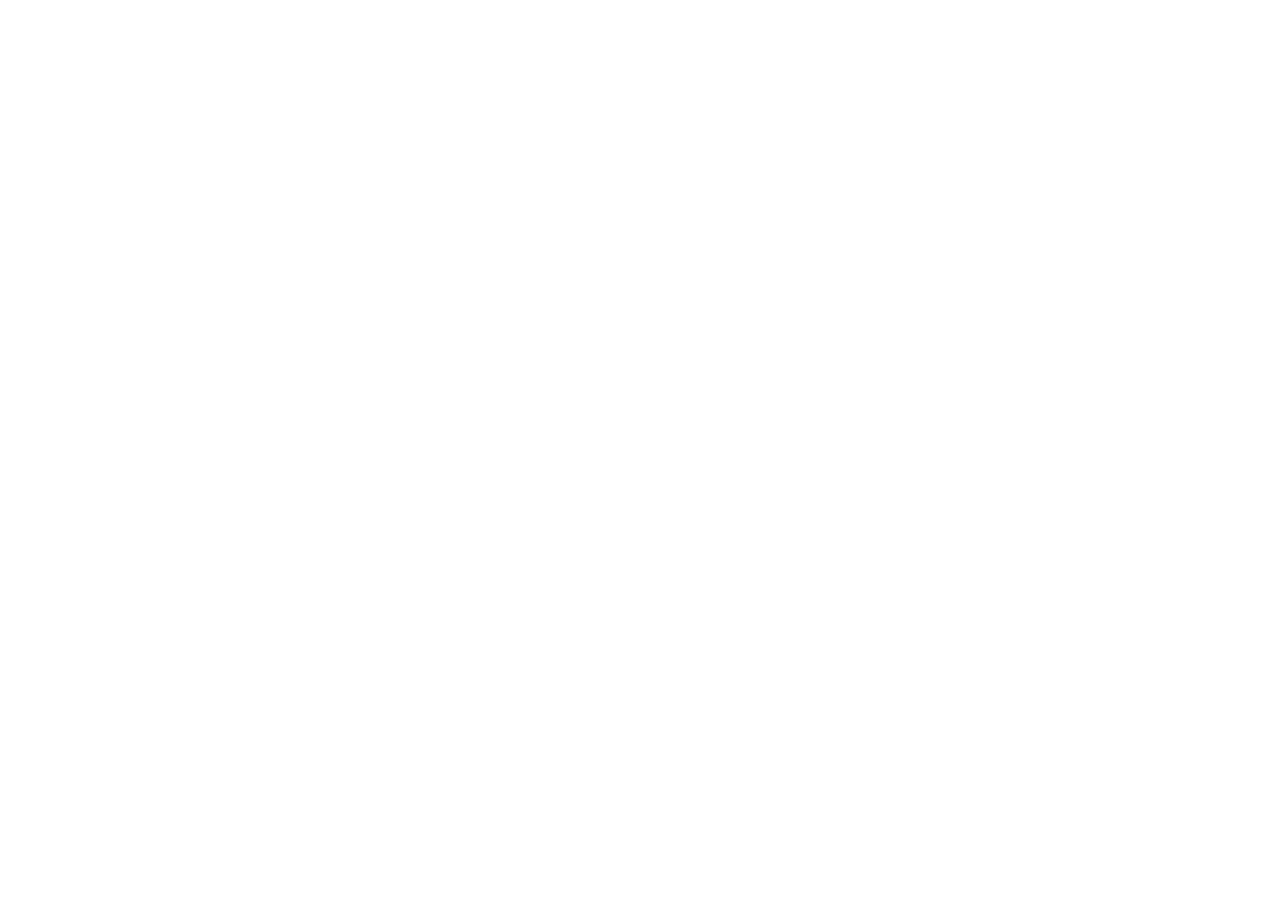
==== Pages/edit.html @ afb33284 "commit 9" ====
<!DOCTYPE html>
<html lang="cs">
<head>
    <meta charset="UTF-8">
    <meta http-equiv="X-UA-Compatible" content="IE=edge">
    <meta name="viewport" content="width=device-width, initial-scale=1.0">
    <link rel="stylesheet" href="../Styles/style.css">
    <link rel="stylesheet" href="../Styles/style-edit.css">
    <link rel="preconnect" href="https://fonts.gstatic.com">
    <link rel="preconnect" href="https://fonts.gstatic.com">
    <link rel="preconnect" href="https://fonts.gstatic.com">
    <link href="https://fonts.googleapis.com/css2?family=Suez+One&display=swap" rel="stylesheet">
    <title>Editovací panel</title>
</head>
<body>
    
</body>
</html>
---- Styles/style.css ----
html {
    font-family: 'Suez One', serif;
    font-weight: 400;
}
body {
    margin: 0;
    height: 100vh;
}
.wrap {
    width: 100%;
    height: 100%;
    display: grid;
    grid-template-areas: "score menu"
                         "okruh questions";
    grid-template-columns: 3fr 2fr;
    grid-template-rows: 1.5fr 8fr;
    align-items: center;
    justify-items: center;
}
.score {
    display: flex;
    justify-content: center;
    margin: 1% 0 3% 0;
    font-size: 160%;
    width: 100%;
    height: fit-content;
}
.score > * {
    margin-left: 0.5%;
}
.score > *:nth-child(odd) {
    margin-left: 2%;
}
.time::after {
    content: url(../Images/cas.svg);
    padding-right: 6%;
    vertical-align: text-bottom;
}
.number-of-questiones::after {
    content: url(../Images/Pocet-otazek.svg);
    padding-right: 6%;
    vertical-align: text-bottom;
}
.number-of-good::after {
    content: url(../Images/Spravne-odpovedi.svg);
    padding-right: 6%;
    vertical-align: text-bottom;
}
.number-of-bad::after {
    content: url(../Images/spatne-odpovedi.svg);
    padding-right: 6%;
    vertical-align: text-bottom;
}
.okruh {
    background: url(../Images/trasa_1.svg);
    background-size: contain;
    background-repeat: no-repeat;
    position: relative;
    width: 100vh;
    height: 62vh;
    margin: 0 auto;
}
.formule {
    position: absolute;
    transition: all ease-in-out 1s;
    background: url(../Images/formule1.svg);
    background-size: contain;
    background-repeat: no-repeat;
    width: 8%;
    height: 8%;
}
.pos0 { left: 65%; bottom: 20%; transform: rotate(346deg);}
.pos1 { left: 80%; bottom: 27%; transform: rotate(346deg);}
.pos2 { left: 89.5%; bottom: 36%; transform: rotate(275deg);}
.pos3 { left: 86.5%; bottom: 50%; transform: rotate(215deg);}
.pos4 { left: 76%; bottom: 51.5%; transform: rotate(180deg);}
.pos5 { left: 62%; bottom: 51%; transform: rotate(190deg);}
.pos6 { left: 58%; bottom: 64.5%; transform: rotate(300deg);}
.pos7 { left: 60%; bottom: 80%; transform: rotate(220deg);}
.pos8 { left: 47%; bottom: 85.5%; transform: rotate(190deg);}
.pos9 { left: 36.5%; bottom: 80%; transform: rotate(110deg);}
.pos10 { left: 30%; bottom: 75%; transform: rotate(200deg);}
.pos11 { left: 20%; bottom: 84%; transform: rotate(200deg);}
.pos12 { left: 7%; bottom: 83.5%; transform: rotate(170deg);}
.pos13 { left: 3%; bottom: 73%; transform: rotate(80deg);}
.pos14 { left: 12%; bottom: 57%; transform: rotate(40deg);}
.pos15 { left: 22%; bottom: 37%; transform: rotate(50deg);}
.pos16 { left: 33%; bottom: 18%; transform: rotate(35deg);}
.pos17 { left: 43%; bottom: 12%; transform: rotate(-10deg);}
.pos18 { left: 57%; bottom: 17%; transform: rotate(-14deg);}
.pos19 { left: 75%; bottom: 25%; transform: rotate(-14deg);}

.menu {
    display: flex;
    justify-content: space-around;
    flex-direction: row;
    margin: 1% 0 3% 0;
    font-size: 160%;
    width: 100%;
}
.menu * {
   display: block;
   text-align: center;
   width: 40%;
   padding: 3% 0;
   text-decoration: none;
   color: black;
}
.questions {
 display: flex;
 flex-direction: column;
 font-size: 150%;
 margin: 0 auto;
 text-align: center;
 width: 90%;
 min-width: 30vh;
}
.questions > * {
    margin-top: 5%;
    width: 100%;
}
.questions span {
    padding: 5% 0;
    display: block;
}
.otazka span, .answer span, .menu * {
    box-shadow: 5px 5px 0 0 rgb(228, 228, 228);
    border-radius: 10px;
}
.scoreboard {
    display: none;
    position: absolute;
    top: 0;
    right: 0;
    width: 100%;
    height: 100%;
    background: rgba(87, 87, 87, 0.616);
    font-size: 140%;
}
.background {
    position: absolute;
    top: 30%;
    right: 30%;
    width: 40%;
    height: 40%;
    background: rgb(251,194,59);
    border-radius: 20px;
    box-shadow: 5px 5px 0 0 rgb(228, 228, 228);
    display: flex;
    flex-direction: column;
    align-items: center;
    justify-content: space-around;
}
.background > * {
    display: flex;
    flex-direction: column;
    justify-content: space-around;
    align-items: center;
}

.shown { display: block;}
.button:hover {cursor: pointer; color: white;}

.answerd {color: rgb(117, 255, 3);}
.answerd-bad {color: rgb(255, 20, 30);}

.possible-answer {background-color: rgb(241, 241, 241);}
.bad-answer {background-color: rgb(255, 20, 30);}
.good-answer {background-color: rgb(117, 255, 3);}
.question {background-color: rgb(4,4,251);}

#menu {grid-area: menu;}
#okruh {grid-area: okruh;}
#score {grid-area: score;}
#questions {grid-area: questions;}

@media only screen and (max-width: 1440px) {
    .wrap {
        grid-template-areas: "score menu"
                             "okruh okruh"
                             "questions questions";
        grid-template-columns: 3fr 2fr;
        grid-template-rows: 1.5fr 6fr 3fr;
    }
    .questions {
        flex-direction: row;
        justify-content: space-around;
        margin: 0;
        width: 100%;
        min-width: 15vh;
       }
       .questions > * {
        margin-top: 0;
        width: 15%;
    }
    .okruh {
        margin: 2% auto;
    }
}
@media only screen and (max-width: 1080px) {
    .okruh {
        width: 67vh;
        height: 41vh;
    }
    .questions {
        flex-direction: column;
        margin: 0 auto;
        width: 80%;
        margin-bottom: 2%;
       }
       .questions > * {
        margin-top: 2%;
        width: 100%;
    }
    .questions span {
        padding: 3% 0;
        display: block;
    }
}
@media only screen and (max-width: 760px) {
    .okruh {
        width: 50vh;
        height: 31vh;
    }
        .wrap {
        grid-template-areas: "score score"
                             "menu menu"
                             "okruh okruh"
                             "questions questions";
        grid-template-rows: 1fr 2fr 8fr 8fr;
    }
    .menu {
        margin: 1% 0 2% 0;
        font-size: 150%;
    }
    .menu * {
       width: 40%;
       padding: 1.5% 0;
    }
    .score {
        margin: 1% 0 1% 0;
        font-size: 150%;
    }
}
@media only screen and (max-width: 600px) {
    .scoreboard {
        font-size: 100%;
    }
}
@media only screen and (max-width: 565px) {
    .okruh {
        transform: rotate(-90deg);
        margin: 0;
    }
    .wrap {
        grid-template-areas: "score score"
                             "menu menu"
                             "okruh okruh"
                             "questions questions";
        grid-template-rows: 1fr 1fr 6fr 4fr;
    }
}
@media only screen and (max-width: 410px) {
    .score {
        margin: 1% 0 1% 0;
        font-size: 120%;
    }
    .background {
        width: 60%;
    }
}
---- Styles/style-edit.css ----
html {
    font-family: 'Suez One', serif;
    font-weight: 400;
}
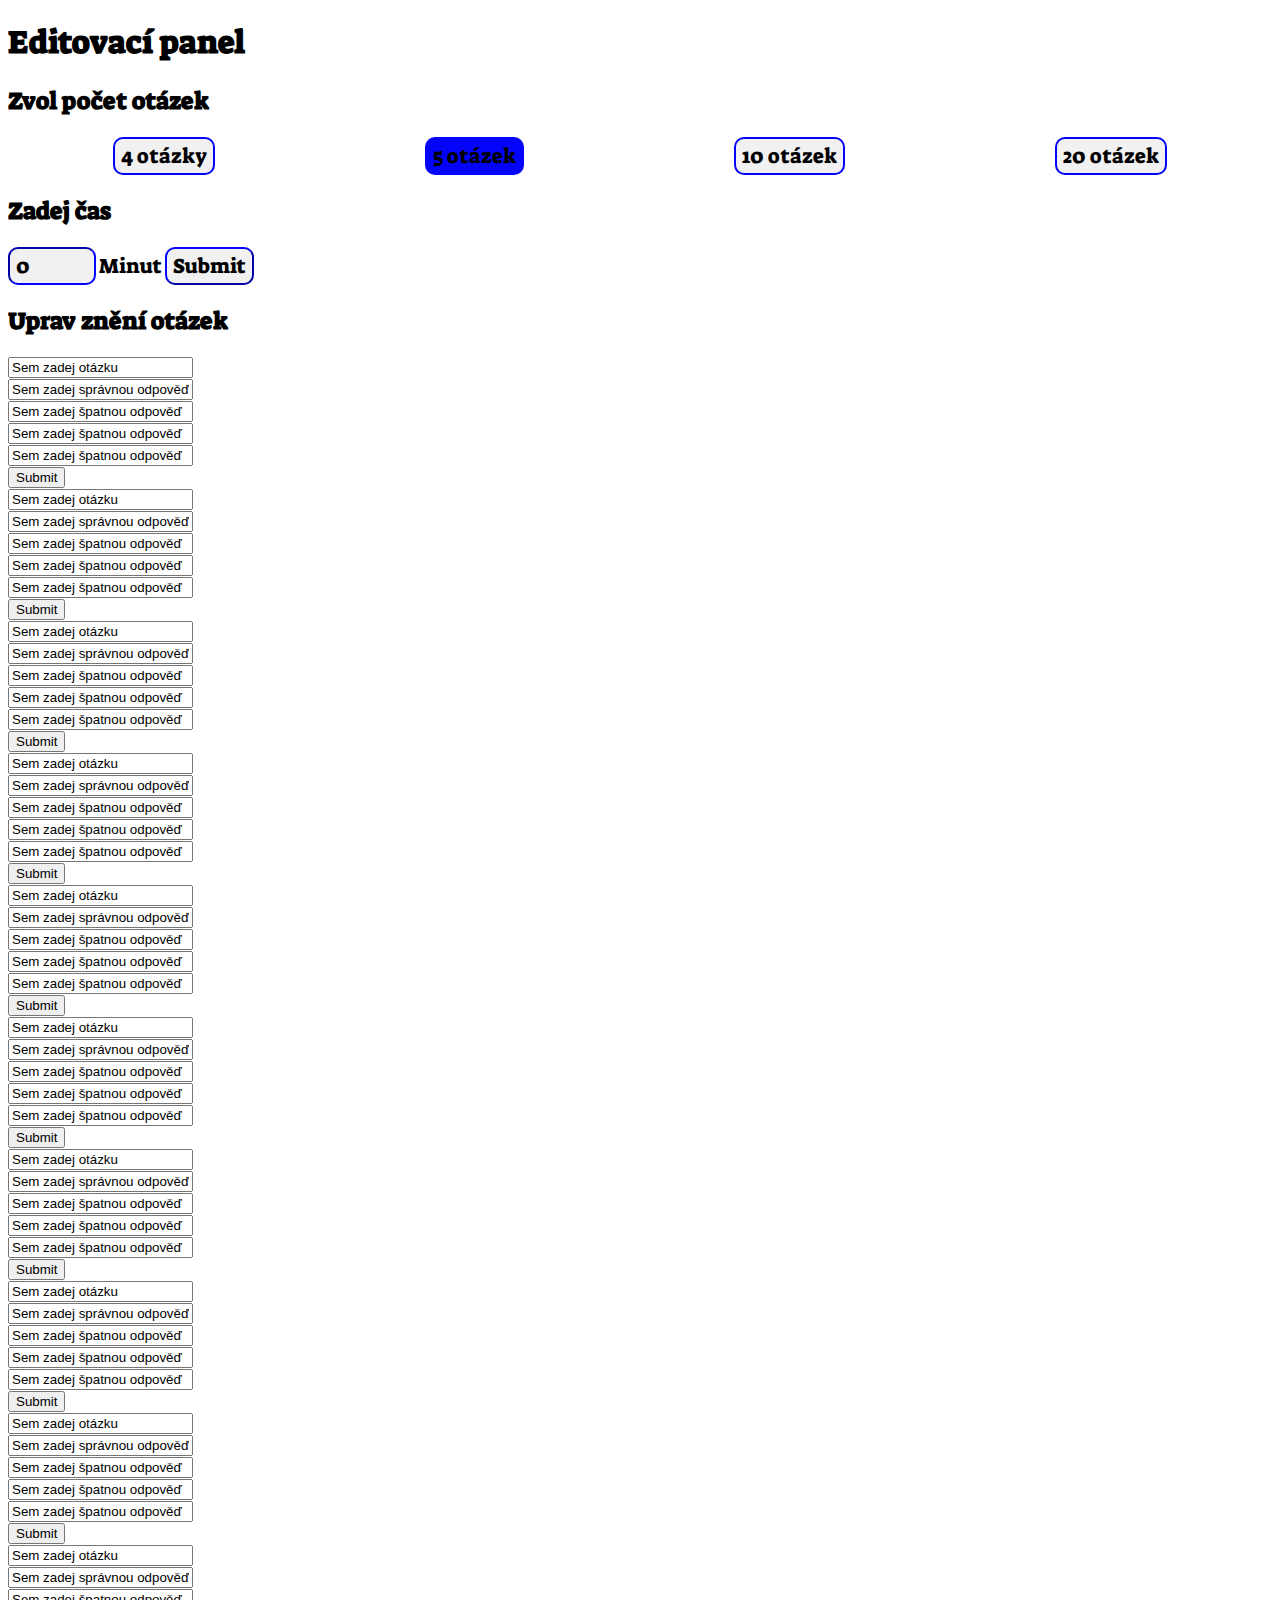
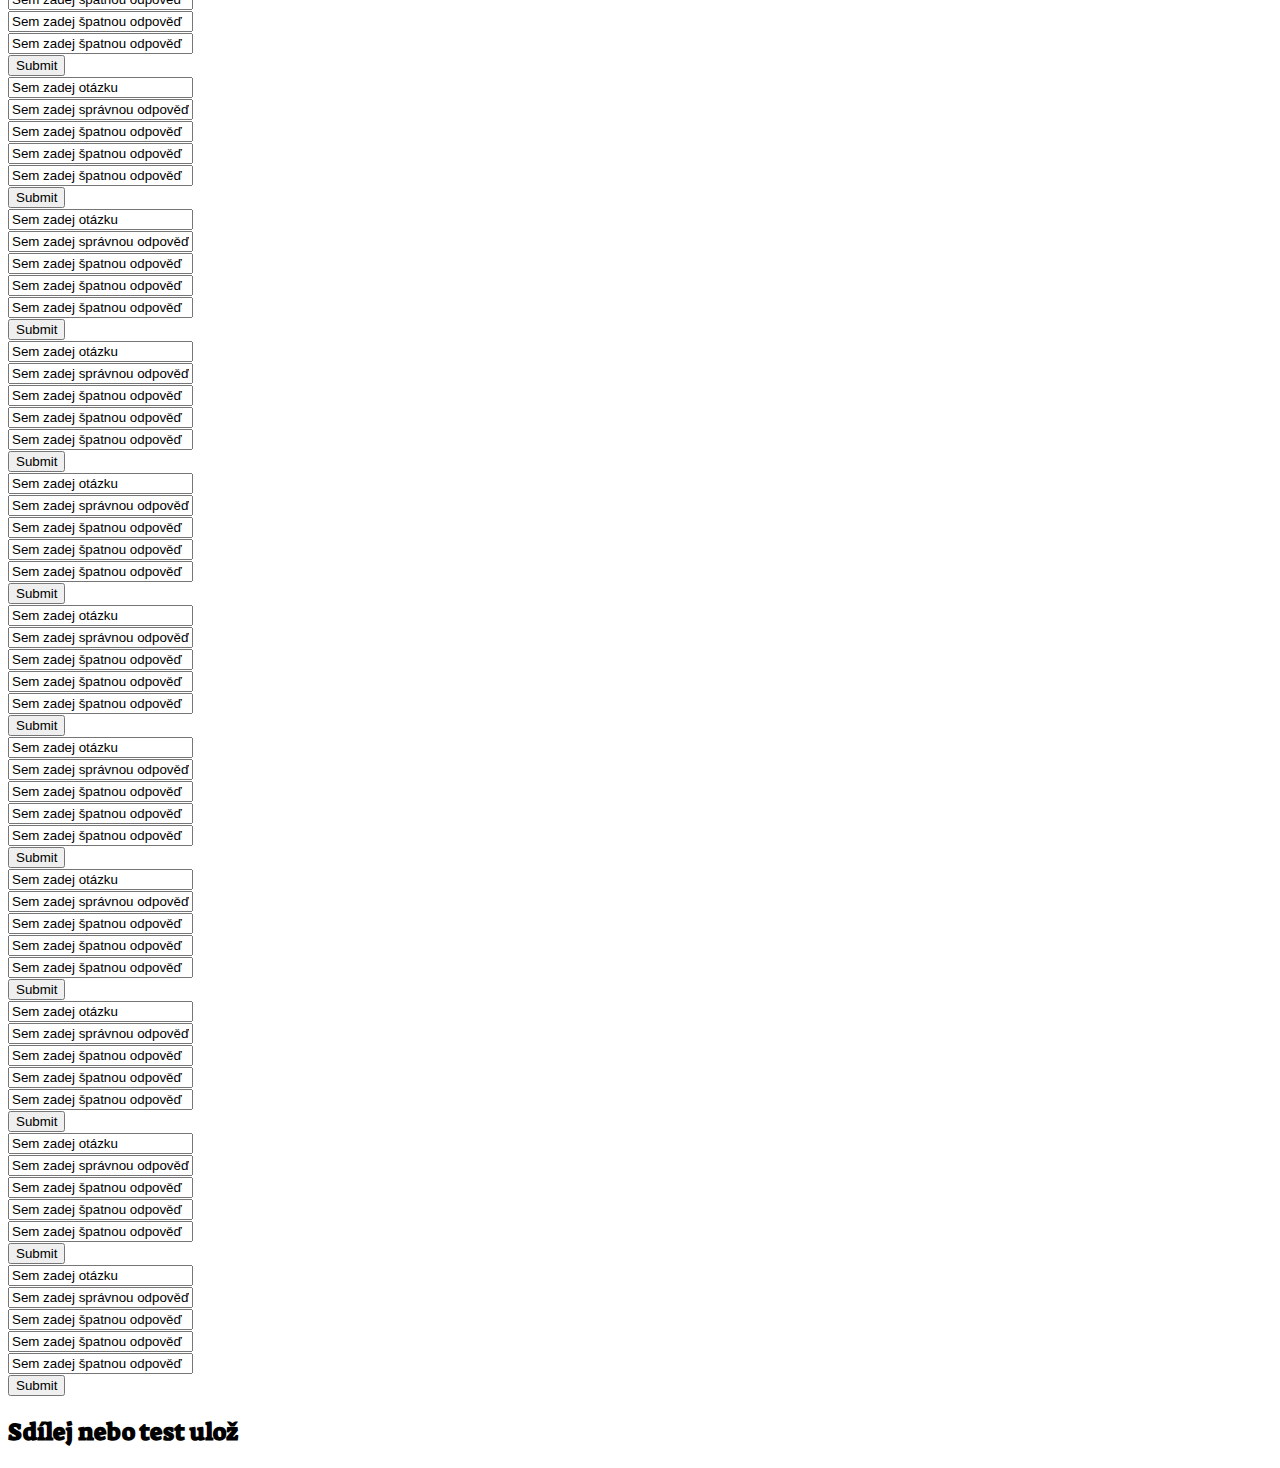
==== commit 8bbfb438: "commit 10" ====
--- a/Pages/edit.html
+++ b/Pages/edit.html
@@ -1,10 +1,10 @@
 <!DOCTYPE html>
 <html lang="cs">
+
 <head>
     <meta charset="UTF-8">
     <meta http-equiv="X-UA-Compatible" content="IE=edge">
     <meta name="viewport" content="width=device-width, initial-scale=1.0">
-    <link rel="stylesheet" href="../Styles/style.css">
     <link rel="stylesheet" href="../Styles/style-edit.css">
     <link rel="preconnect" href="https://fonts.gstatic.com">
     <link rel="preconnect" href="https://fonts.gstatic.com">
@@ -12,7 +12,200 @@
     <link href="https://fonts.googleapis.com/css2?family=Suez+One&display=swap" rel="stylesheet">
     <title>Editovací panel</title>
 </head>
+
 <body>
-    
+    <div>
+        <h1>Editovací panel</h1>
+        <div class="number">
+            <h2>Zvol počet otázek</h2>
+            <div>
+                <div class="button"><span>4 otázky</span></div>
+                <div class="button checked"><span>5 otázek</span></div>
+                <div class="button"><span>10 otázek</span></div>
+                <div class="button"><span>20 otázek</span></div>
+            </div>
+        </div>
+        <div class="timer">
+            <h2>Zadej čas</h2>
+            <form>
+                <input type="number" id="quantity" name="quantity" min="0" max="120" step="1" value="0">
+                <label for="quantity">Minut</label>
+                <input type="submit" value="Submit">
+            </form>
+        </div>
+        <div class="questiones">
+            <h2>Uprav znění otázek</h2>
+            <div>
+                <div>
+                    <input type="text" maxlength="60" id="1-question" name="question" value="Sem zadej otázku"><br>
+                    <input type="text" id="1-right-answer" name="right-answer" value="Sem zadej správnou odpověď"><br>
+                    <input type="text" id="1-wrong-answer-1" name="wrong-answer" value="Sem zadej špatnou odpověď"><br>
+                    <input type="text" id="1-wrong-answer-2" name="wrong-answer" value="Sem zadej špatnou odpověď"><br>
+                    <input type="text" id="1-wrong-answer-3" name="wrong-answer" value="Sem zadej špatnou odpověď"><br>
+                    <input type="submit" value="Submit">
+                </div>
+                <div>
+                    <input type="text" maxlength="60" id="2-question" name="question" value="Sem zadej otázku"><br>
+                    <input type="text" id="2-right-answer" name="right-answer" value="Sem zadej správnou odpověď"><br>
+                    <input type="text" id="2-wrong-answer-1" name="wrong-answer" value="Sem zadej špatnou odpověď"><br>
+                    <input type="text" id="2-wrong-answer-2" name="wrong-answer" value="Sem zadej špatnou odpověď"><br>
+                    <input type="text" id="2-wrong-answer-3" name="wrong-answer" value="Sem zadej špatnou odpověď"><br>
+                    <input type="submit" value="Submit">
+                </div>
+                <div>
+                    <input type="text" maxlength="60" id="3-question" name="question" value="Sem zadej otázku"><br>
+                    <input type="text" id="3-right-answer" name="right-answer" value="Sem zadej správnou odpověď"><br>
+                    <input type="text" id="3-wrong-answer-1" name="wrong-answer" value="Sem zadej špatnou odpověď"><br>
+                    <input type="text" id="3-wrong-answer-2" name="wrong-answer" value="Sem zadej špatnou odpověď"><br>
+                    <input type="text" id="3-wrong-answer-3" name="wrong-answer" value="Sem zadej špatnou odpověď"><br>
+                    <input type="submit" value="Submit">
+                </div>
+                <div>
+                    <input type="text" maxlength="60" id="4-question" name="question" value="Sem zadej otázku"><br>
+                    <input type="text" id="4-right-answer" name="right-answer" value="Sem zadej správnou odpověď"><br>
+                    <input type="text" id="4-wrong-answer-1" name="wrong-answer" value="Sem zadej špatnou odpověď"><br>
+                    <input type="text" id="4-wrong-answer-2" name="wrong-answer" value="Sem zadej špatnou odpověď"><br>
+                    <input type="text" id="4-wrong-answer-3" name="wrong-answer" value="Sem zadej špatnou odpověď"><br>
+                    <input type="submit" value="Submit">
+                </div>
+                <div>
+                    <input type="text" maxlength="60" id="5-question" name="question" value="Sem zadej otázku"><br>
+                    <input type="text" id="5-right-answer" name="right-answer" value="Sem zadej správnou odpověď"><br>
+                    <input type="text" id="5-wrong-answer-1" name="wrong-answer" value="Sem zadej špatnou odpověď"><br>
+                    <input type="text" id="5-wrong-answer-2" name="wrong-answer" value="Sem zadej špatnou odpověď"><br>
+                    <input type="text" id="5-wrong-answer-3" name="wrong-answer" value="Sem zadej špatnou odpověď"><br>
+                    <input type="submit" value="Submit">
+                </div>
+                <div>
+                    <input type="text" maxlength="60" id="6-question" name="question" value="Sem zadej otázku"><br>
+                    <input type="text" id="6-right-answer" name="right-answer" value="Sem zadej správnou odpověď"><br>
+                    <input type="text" id="6-wrong-answer-1" name="wrong-answer" value="Sem zadej špatnou odpověď"><br>
+                    <input type="text" id="6-wrong-answer-2" name="wrong-answer" value="Sem zadej špatnou odpověď"><br>
+                    <input type="text" id="6-wrong-answer-3" name="wrong-answer" value="Sem zadej špatnou odpověď"><br>
+                    <input type="submit" value="Submit">
+                </div>
+                <div>
+                    <input type="text" maxlength="60" id="7-question" name="question" value="Sem zadej otázku"><br>
+                    <input type="text" id="7-right-answer" name="right-answer" value="Sem zadej správnou odpověď"><br>
+                    <input type="text" id="7-wrong-answer-1" name="wrong-answer" value="Sem zadej špatnou odpověď"><br>
+                    <input type="text" id="7-wrong-answer-2" name="wrong-answer" value="Sem zadej špatnou odpověď"><br>
+                    <input type="text" id="7-wrong-answer-3" name="wrong-answer" value="Sem zadej špatnou odpověď"><br>
+                    <input type="submit" value="Submit">
+                </div>
+                <div>
+                    <input type="text" maxlength="60" id="8-question" name="question" value="Sem zadej otázku"><br>
+                    <input type="text" id="8-right-answer" name="right-answer" value="Sem zadej správnou odpověď"><br>
+                    <input type="text" id="8-wrong-answer-1" name="wrong-answer" value="Sem zadej špatnou odpověď"><br>
+                    <input type="text" id="8-wrong-answer-2" name="wrong-answer" value="Sem zadej špatnou odpověď"><br>
+                    <input type="text" id="8-wrong-answer-3" name="wrong-answer" value="Sem zadej špatnou odpověď"><br>
+                    <input type="submit" value="Submit">
+                </div>
+                <div>
+                    <input type="text" maxlength="60" id="9-question" name="question" value="Sem zadej otázku"><br>
+                    <input type="text" id="9-right-answer" name="right-answer" value="Sem zadej správnou odpověď"><br>
+                    <input type="text" id="9-wrong-answer-1" name="wrong-answer" value="Sem zadej špatnou odpověď"><br>
+                    <input type="text" id="9-wrong-answer-2" name="wrong-answer" value="Sem zadej špatnou odpověď"><br>
+                    <input type="text" id="9-wrong-answer-3" name="wrong-answer" value="Sem zadej špatnou odpověď"><br>
+                    <input type="submit" value="Submit">
+                </div>
+                <div>
+                    <input type="text" maxlength="60" id="10-question" name="question" value="Sem zadej otázku"><br>
+                    <input type="text" id="10-right-answer" name="right-answer" value="Sem zadej správnou odpověď"><br>
+                    <input type="text" id="10-wrong-answer-1" name="wrong-answer" value="Sem zadej špatnou odpověď"><br>
+                    <input type="text" id="10-wrong-answer-2" name="wrong-answer" value="Sem zadej špatnou odpověď"><br>
+                    <input type="text" id="10-wrong-answer-3" name="wrong-answer" value="Sem zadej špatnou odpověď"><br>
+                    <input type="submit" value="Submit">
+                </div>
+                <div>
+                    <input type="text" maxlength="60" id="11-question" name="question" value="Sem zadej otázku"><br>
+                    <input type="text" id="11-right-answer" name="right-answer" value="Sem zadej správnou odpověď"><br>
+                    <input type="text" id="11-wrong-answer-1" name="wrong-answer" value="Sem zadej špatnou odpověď"><br>
+                    <input type="text" id="11-wrong-answer-2" name="wrong-answer" value="Sem zadej špatnou odpověď"><br>
+                    <input type="text" id="11-wrong-answer-3" name="wrong-answer" value="Sem zadej špatnou odpověď"><br>
+                    <input type="submit" value="Submit">
+                </div>
+                <div>
+                    <input type="text" maxlength="60" id="12-question" name="question" value="Sem zadej otázku"><br>
+                    <input type="text" id="12-right-answer" name="right-answer" value="Sem zadej správnou odpověď"><br>
+                    <input type="text" id="12-wrong-answer-1" name="wrong-answer" value="Sem zadej špatnou odpověď"><br>
+                    <input type="text" id="12-wrong-answer-2" name="wrong-answer" value="Sem zadej špatnou odpověď"><br>
+                    <input type="text" id="12-wrong-answer-3" name="wrong-answer" value="Sem zadej špatnou odpověď"><br>
+                    <input type="submit" value="Submit">
+                </div>
+                <div>
+                    <input type="text" maxlength="60" id="13-question" name="question" value="Sem zadej otázku"><br>
+                    <input type="text" id="13-right-answer" name="right-answer" value="Sem zadej správnou odpověď"><br>
+                    <input type="text" id="13-wrong-answer-1" name="wrong-answer" value="Sem zadej špatnou odpověď"><br>
+                    <input type="text" id="13-wrong-answer-2" name="wrong-answer" value="Sem zadej špatnou odpověď"><br>
+                    <input type="text" id="13-wrong-answer-3" name="wrong-answer" value="Sem zadej špatnou odpověď"><br>
+                    <input type="submit" value="Submit">
+                </div>
+                <div>
+                    <input type="text" maxlength="60" id="14-question" name="question" value="Sem zadej otázku"><br>
+                    <input type="text" id="14-right-answer" name="right-answer" value="Sem zadej správnou odpověď"><br>
+                    <input type="text" id="14-wrong-answer-1" name="wrong-answer" value="Sem zadej špatnou odpověď"><br>
+                    <input type="text" id="14-wrong-answer-2" name="wrong-answer" value="Sem zadej špatnou odpověď"><br>
+                    <input type="text" id="14-wrong-answer-3" name="wrong-answer" value="Sem zadej špatnou odpověď"><br>
+                    <input type="submit" value="Submit">
+                </div>
+                <div>
+                    <input type="text" maxlength="60" id="15-question" name="question" value="Sem zadej otázku"><br>
+                    <input type="text" id="15-right-answer" name="right-answer" value="Sem zadej správnou odpověď"><br>
+                    <input type="text" id="15-wrong-answer-1" name="wrong-answer" value="Sem zadej špatnou odpověď"><br>
+                    <input type="text" id="15-wrong-answer-2" name="wrong-answer" value="Sem zadej špatnou odpověď"><br>
+                    <input type="text" id="15-wrong-answer-3" name="wrong-answer" value="Sem zadej špatnou odpověď"><br>
+                    <input type="submit" value="Submit">
+                </div>
+                <div>
+                    <input type="text" maxlength="60" id="16-question" name="question" value="Sem zadej otázku"><br>
+                    <input type="text" id="16-right-answer" name="right-answer" value="Sem zadej správnou odpověď"><br>
+                    <input type="text" id="16-wrong-answer-1" name="wrong-answer" value="Sem zadej špatnou odpověď"><br>
+                    <input type="text" id="16-wrong-answer-2" name="wrong-answer" value="Sem zadej špatnou odpověď"><br>
+                    <input type="text" id="16-wrong-answer-3" name="wrong-answer" value="Sem zadej špatnou odpověď"><br>
+                    <input type="submit" value="Submit">
+                </div>
+                <div>
+                    <input type="text" maxlength="60" id="17-question" name="question" value="Sem zadej otázku"><br>
+                    <input type="text" id="17-right-answer" name="right-answer" value="Sem zadej správnou odpověď"><br>
+                    <input type="text" id="17-wrong-answer-1" name="wrong-answer" value="Sem zadej špatnou odpověď"><br>
+                    <input type="text" id="17-wrong-answer-2" name="wrong-answer" value="Sem zadej špatnou odpověď"><br>
+                    <input type="text" id="17-wrong-answer-3" name="wrong-answer" value="Sem zadej špatnou odpověď"><br>
+                    <input type="submit" value="Submit">
+                </div>
+                <div>
+                    <input type="text" maxlength="60" id="18-question" name="question" value="Sem zadej otázku"><br>
+                    <input type="text" id="18-right-answer" name="right-answer" value="Sem zadej správnou odpověď"><br>
+                    <input type="text" id="18-wrong-answer-1" name="wrong-answer" value="Sem zadej špatnou odpověď"><br>
+                    <input type="text" id="18-wrong-answer-2" name="wrong-answer" value="Sem zadej špatnou odpověď"><br>
+                    <input type="text" id="18-wrong-answer-3" name="wrong-answer" value="Sem zadej špatnou odpověď"><br>
+                    <input type="submit" value="Submit">
+                </div>
+                <div>
+                    <input type="text" maxlength="60" id="19-question" name="question" value="Sem zadej otázku"><br>
+                    <input type="text" id="19-right-answer" name="right-answer" value="Sem zadej správnou odpověď"><br>
+                    <input type="text" id="19-wrong-answer-1" name="wrong-answer" value="Sem zadej špatnou odpověď"><br>
+                    <input type="text" id="19-wrong-answer-2" name="wrong-answer" value="Sem zadej špatnou odpověď"><br>
+                    <input type="text" id="19-wrong-answer-3" name="wrong-answer" value="Sem zadej špatnou odpověď"><br>
+                    <input type="submit" value="Submit">
+                    <div>
+                        <input type="text" maxlength="60" id="20-question" name="question" value="Sem zadej otázku"><br>
+                        <input type="text" id="20-right-answer" name="right-answer"
+                            value="Sem zadej správnou odpověď"><br>
+                        <input type="text" id="20-wrong-answer-1" name="wrong-answer"
+                            value="Sem zadej špatnou odpověď"><br>
+                        <input type="text" id="20-wrong-answer-2" name="wrong-answer"
+                            value="Sem zadej špatnou odpověď"><br>
+                        <input type="text" id="20-wrong-answer-3" name="wrong-answer"
+                            value="Sem zadej špatnou odpověď"><br>
+                        <input type="submit" value="Submit">
+                    </div>
+                </div>
+            </div>
+        </div>
+        <div class="share">
+            <h2>Sdílej nebo test ulož</h2>
+        </div>
+    </div>
 </body>
+
 </html>--- a/Styles/style-edit.css
+++ b/Styles/style-edit.css
@@ -2,3 +2,33 @@
     font-family: 'Suez One', serif;
     font-weight: 400;
 }
+.number div {
+    display: flex;
+    flex-direction: row;
+    justify-content: space-around;
+}
+.button {
+    background-color: rgb(241, 241, 241);
+    border: 2px solid rgb(4,4,251);
+    border-radius: 10px;
+    padding: 3px 6px;
+    font-size: 130%;
+}
+.button:hover {
+    background-color: rgb(4,4,251);
+    cursor: pointer;
+}
+.checked {
+    background-color: rgb(4,4,251);
+}
+.timer input {
+    font: 400 130% 'Suez One';
+    border-radius: 10px;
+    cursor: pointer;
+    background-color: rgb(241, 241, 241);
+    padding: 3px 6px;
+    border-color: rgb(4,4,251);
+}
+.timer label {
+    font-size: 130%;
+}
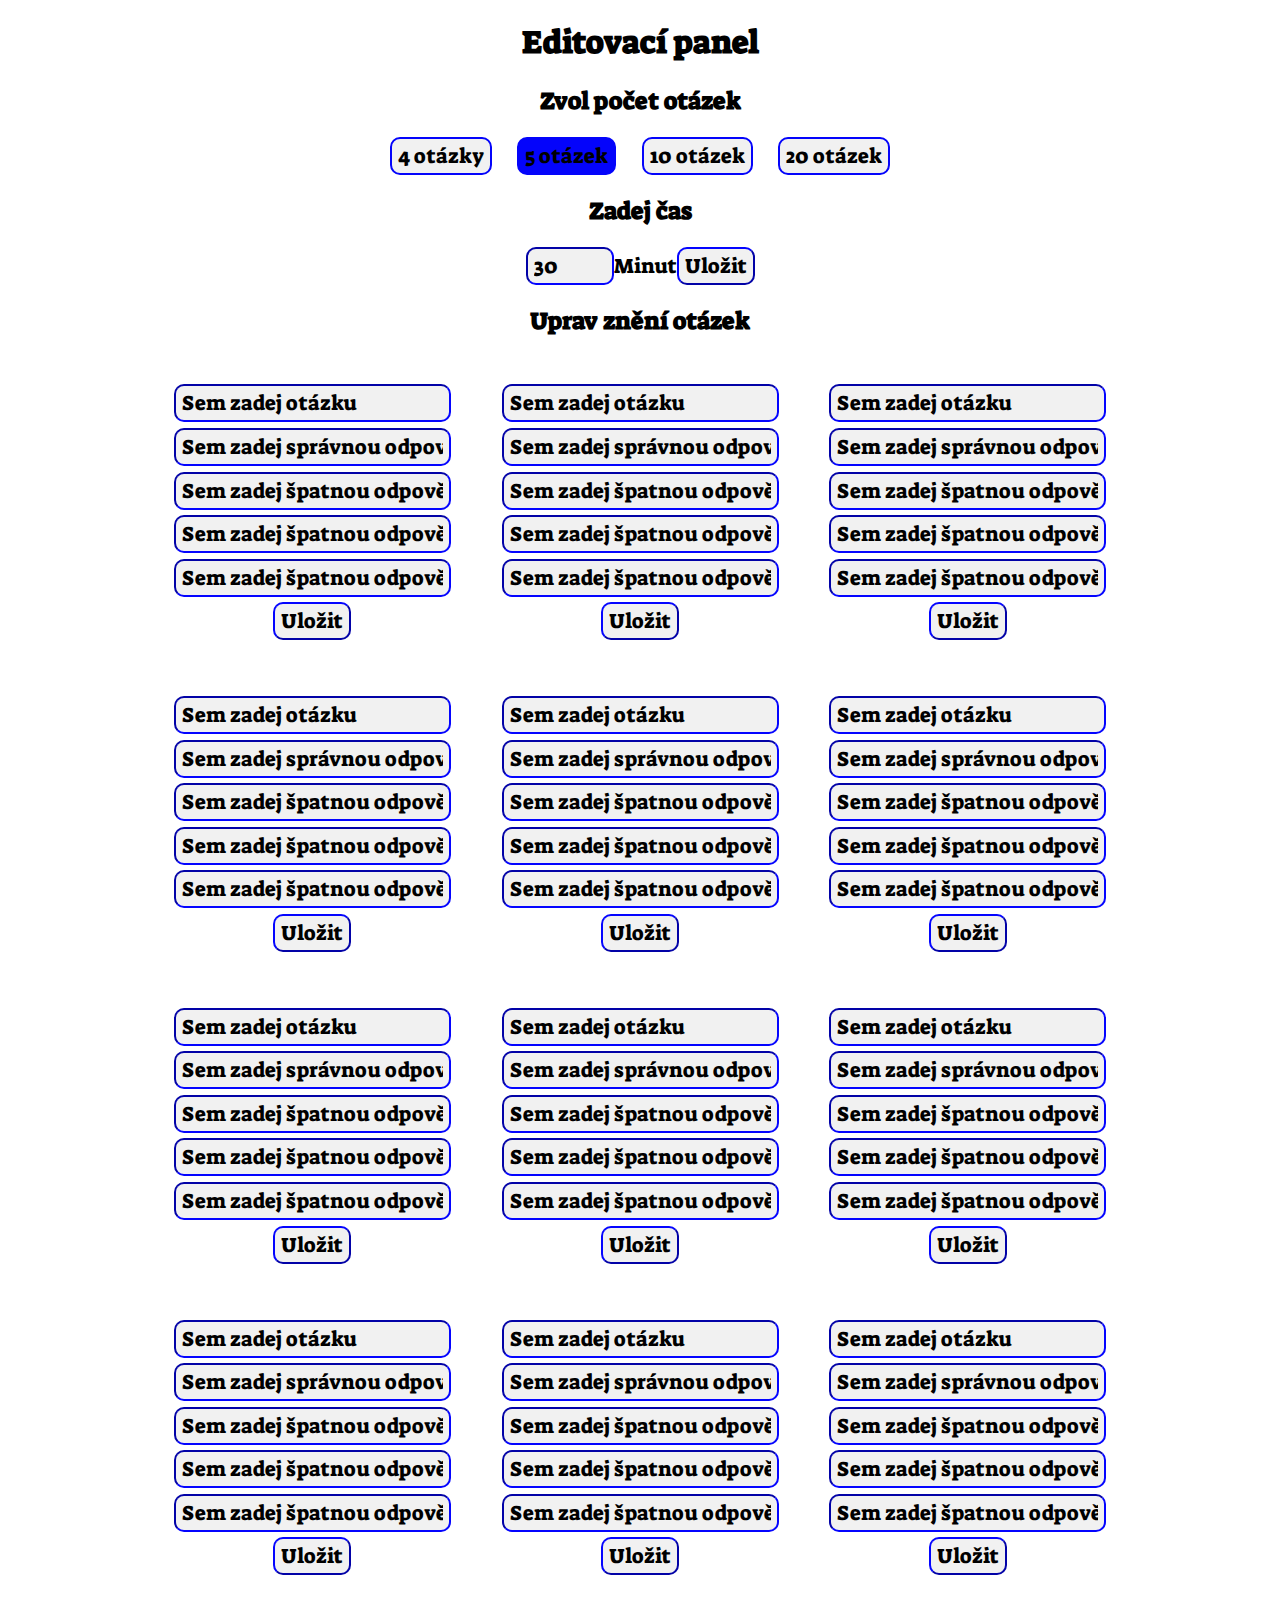
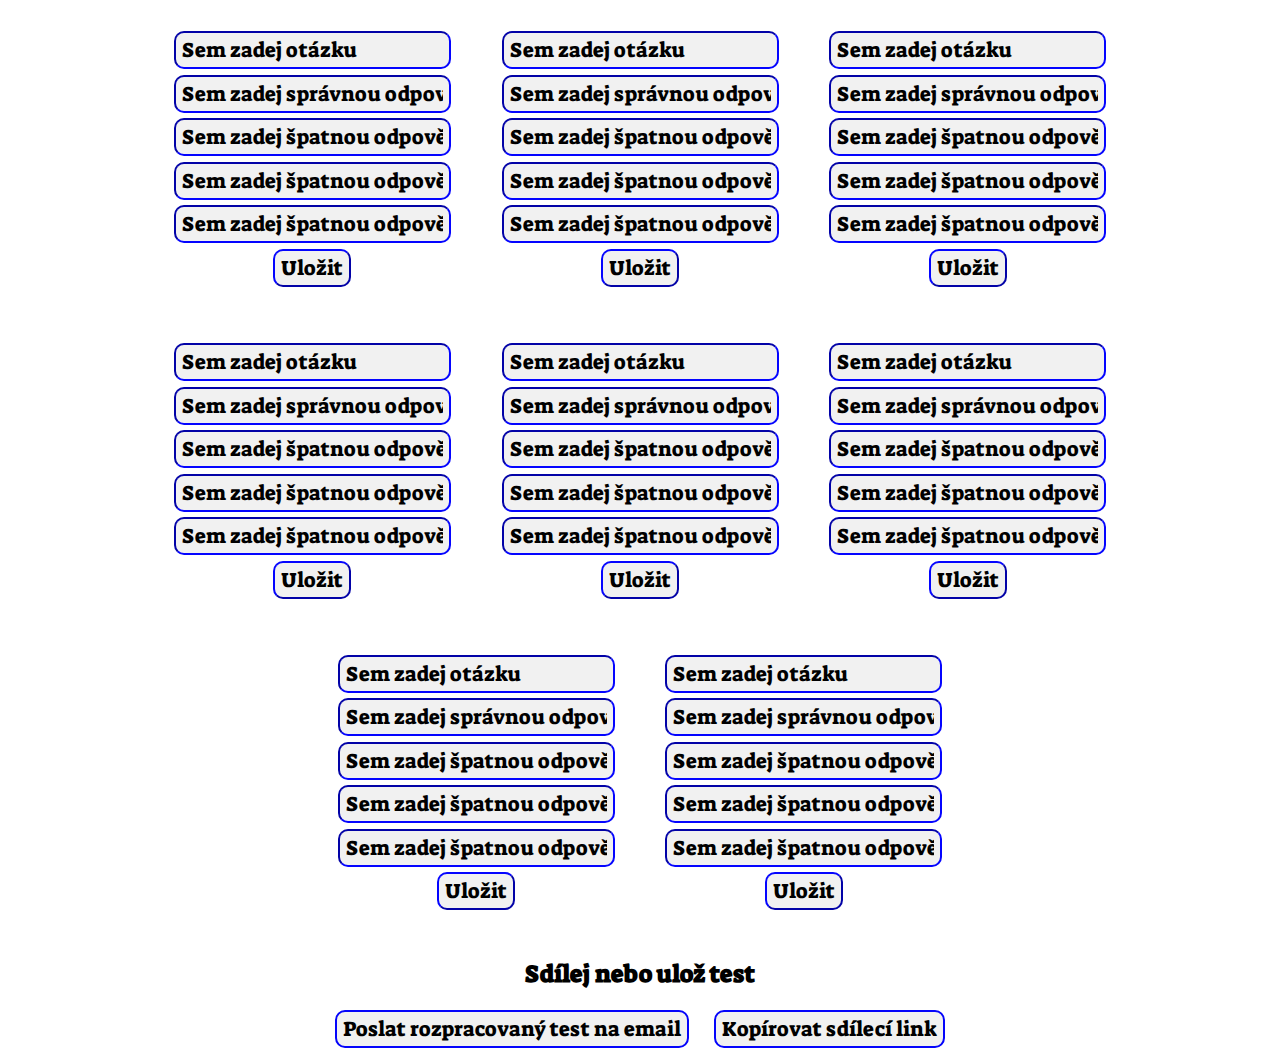
==== commit 7bc3a101: "commit 11" ====
--- a/Pages/edit.html
+++ b/Pages/edit.html
@@ -27,183 +27,183 @@
         </div>
         <div class="timer">
             <h2>Zadej čas</h2>
-            <form>
-                <input type="number" id="quantity" name="quantity" min="0" max="120" step="1" value="0">
+            <div>
+                <input type="number" id="quantity" name="quantity" min="0" max="120" step="1" value="30">
                 <label for="quantity">Minut</label>
-                <input type="submit" value="Submit">
-            </form>
+                <input type="submit" value="Uložit">
+            </div>
         </div>
         <div class="questiones">
             <h2>Uprav znění otázek</h2>
             <div>
                 <div>
-                    <input type="text" maxlength="60" id="1-question" name="question" value="Sem zadej otázku"><br>
-                    <input type="text" id="1-right-answer" name="right-answer" value="Sem zadej správnou odpověď"><br>
-                    <input type="text" id="1-wrong-answer-1" name="wrong-answer" value="Sem zadej špatnou odpověď"><br>
-                    <input type="text" id="1-wrong-answer-2" name="wrong-answer" value="Sem zadej špatnou odpověď"><br>
-                    <input type="text" id="1-wrong-answer-3" name="wrong-answer" value="Sem zadej špatnou odpověď"><br>
-                    <input type="submit" value="Submit">
-                </div>
-                <div>
-                    <input type="text" maxlength="60" id="2-question" name="question" value="Sem zadej otázku"><br>
-                    <input type="text" id="2-right-answer" name="right-answer" value="Sem zadej správnou odpověď"><br>
-                    <input type="text" id="2-wrong-answer-1" name="wrong-answer" value="Sem zadej špatnou odpověď"><br>
-                    <input type="text" id="2-wrong-answer-2" name="wrong-answer" value="Sem zadej špatnou odpověď"><br>
-                    <input type="text" id="2-wrong-answer-3" name="wrong-answer" value="Sem zadej špatnou odpověď"><br>
-                    <input type="submit" value="Submit">
-                </div>
-                <div>
-                    <input type="text" maxlength="60" id="3-question" name="question" value="Sem zadej otázku"><br>
-                    <input type="text" id="3-right-answer" name="right-answer" value="Sem zadej správnou odpověď"><br>
-                    <input type="text" id="3-wrong-answer-1" name="wrong-answer" value="Sem zadej špatnou odpověď"><br>
-                    <input type="text" id="3-wrong-answer-2" name="wrong-answer" value="Sem zadej špatnou odpověď"><br>
-                    <input type="text" id="3-wrong-answer-3" name="wrong-answer" value="Sem zadej špatnou odpověď"><br>
-                    <input type="submit" value="Submit">
-                </div>
-                <div>
-                    <input type="text" maxlength="60" id="4-question" name="question" value="Sem zadej otázku"><br>
-                    <input type="text" id="4-right-answer" name="right-answer" value="Sem zadej správnou odpověď"><br>
-                    <input type="text" id="4-wrong-answer-1" name="wrong-answer" value="Sem zadej špatnou odpověď"><br>
-                    <input type="text" id="4-wrong-answer-2" name="wrong-answer" value="Sem zadej špatnou odpověď"><br>
-                    <input type="text" id="4-wrong-answer-3" name="wrong-answer" value="Sem zadej špatnou odpověď"><br>
-                    <input type="submit" value="Submit">
-                </div>
-                <div>
-                    <input type="text" maxlength="60" id="5-question" name="question" value="Sem zadej otázku"><br>
-                    <input type="text" id="5-right-answer" name="right-answer" value="Sem zadej správnou odpověď"><br>
-                    <input type="text" id="5-wrong-answer-1" name="wrong-answer" value="Sem zadej špatnou odpověď"><br>
-                    <input type="text" id="5-wrong-answer-2" name="wrong-answer" value="Sem zadej špatnou odpověď"><br>
-                    <input type="text" id="5-wrong-answer-3" name="wrong-answer" value="Sem zadej špatnou odpověď"><br>
-                    <input type="submit" value="Submit">
-                </div>
-                <div>
-                    <input type="text" maxlength="60" id="6-question" name="question" value="Sem zadej otázku"><br>
-                    <input type="text" id="6-right-answer" name="right-answer" value="Sem zadej správnou odpověď"><br>
-                    <input type="text" id="6-wrong-answer-1" name="wrong-answer" value="Sem zadej špatnou odpověď"><br>
-                    <input type="text" id="6-wrong-answer-2" name="wrong-answer" value="Sem zadej špatnou odpověď"><br>
-                    <input type="text" id="6-wrong-answer-3" name="wrong-answer" value="Sem zadej špatnou odpověď"><br>
-                    <input type="submit" value="Submit">
-                </div>
-                <div>
-                    <input type="text" maxlength="60" id="7-question" name="question" value="Sem zadej otázku"><br>
-                    <input type="text" id="7-right-answer" name="right-answer" value="Sem zadej správnou odpověď"><br>
-                    <input type="text" id="7-wrong-answer-1" name="wrong-answer" value="Sem zadej špatnou odpověď"><br>
-                    <input type="text" id="7-wrong-answer-2" name="wrong-answer" value="Sem zadej špatnou odpověď"><br>
-                    <input type="text" id="7-wrong-answer-3" name="wrong-answer" value="Sem zadej špatnou odpověď"><br>
-                    <input type="submit" value="Submit">
-                </div>
-                <div>
-                    <input type="text" maxlength="60" id="8-question" name="question" value="Sem zadej otázku"><br>
-                    <input type="text" id="8-right-answer" name="right-answer" value="Sem zadej správnou odpověď"><br>
-                    <input type="text" id="8-wrong-answer-1" name="wrong-answer" value="Sem zadej špatnou odpověď"><br>
-                    <input type="text" id="8-wrong-answer-2" name="wrong-answer" value="Sem zadej špatnou odpověď"><br>
-                    <input type="text" id="8-wrong-answer-3" name="wrong-answer" value="Sem zadej špatnou odpověď"><br>
-                    <input type="submit" value="Submit">
-                </div>
-                <div>
-                    <input type="text" maxlength="60" id="9-question" name="question" value="Sem zadej otázku"><br>
-                    <input type="text" id="9-right-answer" name="right-answer" value="Sem zadej správnou odpověď"><br>
-                    <input type="text" id="9-wrong-answer-1" name="wrong-answer" value="Sem zadej špatnou odpověď"><br>
-                    <input type="text" id="9-wrong-answer-2" name="wrong-answer" value="Sem zadej špatnou odpověď"><br>
-                    <input type="text" id="9-wrong-answer-3" name="wrong-answer" value="Sem zadej špatnou odpověď"><br>
-                    <input type="submit" value="Submit">
-                </div>
-                <div>
-                    <input type="text" maxlength="60" id="10-question" name="question" value="Sem zadej otázku"><br>
-                    <input type="text" id="10-right-answer" name="right-answer" value="Sem zadej správnou odpověď"><br>
-                    <input type="text" id="10-wrong-answer-1" name="wrong-answer" value="Sem zadej špatnou odpověď"><br>
-                    <input type="text" id="10-wrong-answer-2" name="wrong-answer" value="Sem zadej špatnou odpověď"><br>
-                    <input type="text" id="10-wrong-answer-3" name="wrong-answer" value="Sem zadej špatnou odpověď"><br>
-                    <input type="submit" value="Submit">
-                </div>
-                <div>
-                    <input type="text" maxlength="60" id="11-question" name="question" value="Sem zadej otázku"><br>
-                    <input type="text" id="11-right-answer" name="right-answer" value="Sem zadej správnou odpověď"><br>
-                    <input type="text" id="11-wrong-answer-1" name="wrong-answer" value="Sem zadej špatnou odpověď"><br>
-                    <input type="text" id="11-wrong-answer-2" name="wrong-answer" value="Sem zadej špatnou odpověď"><br>
-                    <input type="text" id="11-wrong-answer-3" name="wrong-answer" value="Sem zadej špatnou odpověď"><br>
-                    <input type="submit" value="Submit">
-                </div>
-                <div>
-                    <input type="text" maxlength="60" id="12-question" name="question" value="Sem zadej otázku"><br>
-                    <input type="text" id="12-right-answer" name="right-answer" value="Sem zadej správnou odpověď"><br>
-                    <input type="text" id="12-wrong-answer-1" name="wrong-answer" value="Sem zadej špatnou odpověď"><br>
-                    <input type="text" id="12-wrong-answer-2" name="wrong-answer" value="Sem zadej špatnou odpověď"><br>
-                    <input type="text" id="12-wrong-answer-3" name="wrong-answer" value="Sem zadej špatnou odpověď"><br>
-                    <input type="submit" value="Submit">
-                </div>
-                <div>
-                    <input type="text" maxlength="60" id="13-question" name="question" value="Sem zadej otázku"><br>
-                    <input type="text" id="13-right-answer" name="right-answer" value="Sem zadej správnou odpověď"><br>
-                    <input type="text" id="13-wrong-answer-1" name="wrong-answer" value="Sem zadej špatnou odpověď"><br>
-                    <input type="text" id="13-wrong-answer-2" name="wrong-answer" value="Sem zadej špatnou odpověď"><br>
-                    <input type="text" id="13-wrong-answer-3" name="wrong-answer" value="Sem zadej špatnou odpověď"><br>
-                    <input type="submit" value="Submit">
-                </div>
-                <div>
-                    <input type="text" maxlength="60" id="14-question" name="question" value="Sem zadej otázku"><br>
-                    <input type="text" id="14-right-answer" name="right-answer" value="Sem zadej správnou odpověď"><br>
-                    <input type="text" id="14-wrong-answer-1" name="wrong-answer" value="Sem zadej špatnou odpověď"><br>
-                    <input type="text" id="14-wrong-answer-2" name="wrong-answer" value="Sem zadej špatnou odpověď"><br>
-                    <input type="text" id="14-wrong-answer-3" name="wrong-answer" value="Sem zadej špatnou odpověď"><br>
-                    <input type="submit" value="Submit">
-                </div>
-                <div>
-                    <input type="text" maxlength="60" id="15-question" name="question" value="Sem zadej otázku"><br>
-                    <input type="text" id="15-right-answer" name="right-answer" value="Sem zadej správnou odpověď"><br>
-                    <input type="text" id="15-wrong-answer-1" name="wrong-answer" value="Sem zadej špatnou odpověď"><br>
-                    <input type="text" id="15-wrong-answer-2" name="wrong-answer" value="Sem zadej špatnou odpověď"><br>
-                    <input type="text" id="15-wrong-answer-3" name="wrong-answer" value="Sem zadej špatnou odpověď"><br>
-                    <input type="submit" value="Submit">
-                </div>
-                <div>
-                    <input type="text" maxlength="60" id="16-question" name="question" value="Sem zadej otázku"><br>
-                    <input type="text" id="16-right-answer" name="right-answer" value="Sem zadej správnou odpověď"><br>
-                    <input type="text" id="16-wrong-answer-1" name="wrong-answer" value="Sem zadej špatnou odpověď"><br>
-                    <input type="text" id="16-wrong-answer-2" name="wrong-answer" value="Sem zadej špatnou odpověď"><br>
-                    <input type="text" id="16-wrong-answer-3" name="wrong-answer" value="Sem zadej špatnou odpověď"><br>
-                    <input type="submit" value="Submit">
-                </div>
-                <div>
-                    <input type="text" maxlength="60" id="17-question" name="question" value="Sem zadej otázku"><br>
-                    <input type="text" id="17-right-answer" name="right-answer" value="Sem zadej správnou odpověď"><br>
-                    <input type="text" id="17-wrong-answer-1" name="wrong-answer" value="Sem zadej špatnou odpověď"><br>
-                    <input type="text" id="17-wrong-answer-2" name="wrong-answer" value="Sem zadej špatnou odpověď"><br>
-                    <input type="text" id="17-wrong-answer-3" name="wrong-answer" value="Sem zadej špatnou odpověď"><br>
-                    <input type="submit" value="Submit">
-                </div>
-                <div>
-                    <input type="text" maxlength="60" id="18-question" name="question" value="Sem zadej otázku"><br>
-                    <input type="text" id="18-right-answer" name="right-answer" value="Sem zadej správnou odpověď"><br>
-                    <input type="text" id="18-wrong-answer-1" name="wrong-answer" value="Sem zadej špatnou odpověď"><br>
-                    <input type="text" id="18-wrong-answer-2" name="wrong-answer" value="Sem zadej špatnou odpověď"><br>
-                    <input type="text" id="18-wrong-answer-3" name="wrong-answer" value="Sem zadej špatnou odpověď"><br>
-                    <input type="submit" value="Submit">
-                </div>
-                <div>
-                    <input type="text" maxlength="60" id="19-question" name="question" value="Sem zadej otázku"><br>
-                    <input type="text" id="19-right-answer" name="right-answer" value="Sem zadej správnou odpověď"><br>
-                    <input type="text" id="19-wrong-answer-1" name="wrong-answer" value="Sem zadej špatnou odpověď"><br>
-                    <input type="text" id="19-wrong-answer-2" name="wrong-answer" value="Sem zadej špatnou odpověď"><br>
-                    <input type="text" id="19-wrong-answer-3" name="wrong-answer" value="Sem zadej špatnou odpověď"><br>
-                    <input type="submit" value="Submit">
-                    <div>
-                        <input type="text" maxlength="60" id="20-question" name="question" value="Sem zadej otázku"><br>
-                        <input type="text" id="20-right-answer" name="right-answer"
-                            value="Sem zadej správnou odpověď"><br>
-                        <input type="text" id="20-wrong-answer-1" name="wrong-answer"
-                            value="Sem zadej špatnou odpověď"><br>
-                        <input type="text" id="20-wrong-answer-2" name="wrong-answer"
-                            value="Sem zadej špatnou odpověď"><br>
-                        <input type="text" id="20-wrong-answer-3" name="wrong-answer"
-                            value="Sem zadej špatnou odpověď"><br>
-                        <input type="submit" value="Submit">
-                    </div>
-                </div>
-            </div>
-        </div>
-        <div class="share">
-            <h2>Sdílej nebo test ulož</h2>
+                    <input type="text" maxlength="60" id="1-question" name="question" value="Sem zadej otázku">
+                    <input type="text" id="1-right-answer" name="right-answer" value="Sem zadej správnou odpověď">
+                    <input type="text" id="1-wrong-answer-1" name="wrong-answer" value="Sem zadej špatnou odpověď">
+                    <input type="text" id="1-wrong-answer-2" name="wrong-answer" value="Sem zadej špatnou odpověď">
+                    <input type="text" id="1-wrong-answer-3" name="wrong-answer" value="Sem zadej špatnou odpověď">
+                    <input type="submit" value="Uložit">
+                </div>
+                <div>
+                    <input type="text" maxlength="60" id="2-question" name="question" value="Sem zadej otázku">
+                    <input type="text" id="2-right-answer" name="right-answer" value="Sem zadej správnou odpověď">
+                    <input type="text" id="2-wrong-answer-1" name="wrong-answer" value="Sem zadej špatnou odpověď">
+                    <input type="text" id="2-wrong-answer-2" name="wrong-answer" value="Sem zadej špatnou odpověď">
+                    <input type="text" id="2-wrong-answer-3" name="wrong-answer" value="Sem zadej špatnou odpověď">
+                    <input type="submit" value="Uložit">
+                </div>
+                <div>
+                    <input type="text" maxlength="60" id="3-question" name="question" value="Sem zadej otázku">
+                    <input type="text" id="3-right-answer" name="right-answer" value="Sem zadej správnou odpověď">
+                    <input type="text" id="3-wrong-answer-1" name="wrong-answer" value="Sem zadej špatnou odpověď">
+                    <input type="text" id="3-wrong-answer-2" name="wrong-answer" value="Sem zadej špatnou odpověď">
+                    <input type="text" id="3-wrong-answer-3" name="wrong-answer" value="Sem zadej špatnou odpověď">
+                    <input type="submit" value="Uložit">
+                </div>
+                <div>
+                    <input type="text" maxlength="60" id="4-question" name="question" value="Sem zadej otázku">
+                    <input type="text" id="4-right-answer" name="right-answer" value="Sem zadej správnou odpověď">
+                    <input type="text" id="4-wrong-answer-1" name="wrong-answer" value="Sem zadej špatnou odpověď">
+                    <input type="text" id="4-wrong-answer-2" name="wrong-answer" value="Sem zadej špatnou odpověď">
+                    <input type="text" id="4-wrong-answer-3" name="wrong-answer" value="Sem zadej špatnou odpověď">
+                    <input type="submit" value="Uložit">
+                </div>
+                <div>
+                    <input type="text" maxlength="60" id="5-question" name="question" value="Sem zadej otázku">
+                    <input type="text" id="5-right-answer" name="right-answer" value="Sem zadej správnou odpověď">
+                    <input type="text" id="5-wrong-answer-1" name="wrong-answer" value="Sem zadej špatnou odpověď">
+                    <input type="text" id="5-wrong-answer-2" name="wrong-answer" value="Sem zadej špatnou odpověď">
+                    <input type="text" id="5-wrong-answer-3" name="wrong-answer" value="Sem zadej špatnou odpověď">
+                    <input type="submit" value="Uložit">
+                </div>
+                <div>
+                    <input type="text" maxlength="60" id="6-question" name="question" value="Sem zadej otázku">
+                    <input type="text" id="6-right-answer" name="right-answer" value="Sem zadej správnou odpověď">
+                    <input type="text" id="6-wrong-answer-1" name="wrong-answer" value="Sem zadej špatnou odpověď">
+                    <input type="text" id="6-wrong-answer-2" name="wrong-answer" value="Sem zadej špatnou odpověď">
+                    <input type="text" id="6-wrong-answer-3" name="wrong-answer" value="Sem zadej špatnou odpověď">
+                    <input type="submit" value="Uložit">
+                </div>
+                <div>
+                    <input type="text" maxlength="60" id="7-question" name="question" value="Sem zadej otázku">
+                    <input type="text" id="7-right-answer" name="right-answer" value="Sem zadej správnou odpověď">
+                    <input type="text" id="7-wrong-answer-1" name="wrong-answer" value="Sem zadej špatnou odpověď">
+                    <input type="text" id="7-wrong-answer-2" name="wrong-answer" value="Sem zadej špatnou odpověď">
+                    <input type="text" id="7-wrong-answer-3" name="wrong-answer" value="Sem zadej špatnou odpověď">
+                    <input type="submit" value="Uložit">
+                </div>
+                <div>
+                    <input type="text" maxlength="60" id="8-question" name="question" value="Sem zadej otázku">
+                    <input type="text" id="8-right-answer" name="right-answer" value="Sem zadej správnou odpověď">
+                    <input type="text" id="8-wrong-answer-1" name="wrong-answer" value="Sem zadej špatnou odpověď">
+                    <input type="text" id="8-wrong-answer-2" name="wrong-answer" value="Sem zadej špatnou odpověď">
+                    <input type="text" id="8-wrong-answer-3" name="wrong-answer" value="Sem zadej špatnou odpověď">
+                    <input type="submit" value="Uložit">
+                </div>
+                <div>
+                    <input type="text" maxlength="60" id="9-question" name="question" value="Sem zadej otázku">
+                    <input type="text" id="9-right-answer" name="right-answer" value="Sem zadej správnou odpověď">
+                    <input type="text" id="9-wrong-answer-1" name="wrong-answer" value="Sem zadej špatnou odpověď">
+                    <input type="text" id="9-wrong-answer-2" name="wrong-answer" value="Sem zadej špatnou odpověď">
+                    <input type="text" id="9-wrong-answer-3" name="wrong-answer" value="Sem zadej špatnou odpověď">
+                    <input type="submit" value="Uložit">
+                </div>
+                <div>
+                    <input type="text" maxlength="60" id="10-question" name="question" value="Sem zadej otázku">
+                    <input type="text" id="10-right-answer" name="right-answer" value="Sem zadej správnou odpověď">
+                    <input type="text" id="10-wrong-answer-1" name="wrong-answer" value="Sem zadej špatnou odpověď">
+                    <input type="text" id="10-wrong-answer-2" name="wrong-answer" value="Sem zadej špatnou odpověď">
+                    <input type="text" id="10-wrong-answer-3" name="wrong-answer" value="Sem zadej špatnou odpověď">
+                    <input type="submit" value="Uložit">
+                </div>
+                <div>
+                    <input type="text" maxlength="60" id="11-question" name="question" value="Sem zadej otázku">
+                    <input type="text" id="11-right-answer" name="right-answer" value="Sem zadej správnou odpověď">
+                    <input type="text" id="11-wrong-answer-1" name="wrong-answer" value="Sem zadej špatnou odpověď">
+                    <input type="text" id="11-wrong-answer-2" name="wrong-answer" value="Sem zadej špatnou odpověď">
+                    <input type="text" id="11-wrong-answer-3" name="wrong-answer" value="Sem zadej špatnou odpověď">
+                    <input type="submit" value="Uložit">
+                </div>
+                <div>
+                    <input type="text" maxlength="60" id="12-question" name="question" value="Sem zadej otázku">
+                    <input type="text" id="12-right-answer" name="right-answer" value="Sem zadej správnou odpověď">
+                    <input type="text" id="12-wrong-answer-1" name="wrong-answer" value="Sem zadej špatnou odpověď">
+                    <input type="text" id="12-wrong-answer-2" name="wrong-answer" value="Sem zadej špatnou odpověď">
+                    <input type="text" id="12-wrong-answer-3" name="wrong-answer" value="Sem zadej špatnou odpověď">
+                    <input type="submit" value="Uložit">
+                </div>
+                <div>
+                    <input type="text" maxlength="60" id="13-question" name="question" value="Sem zadej otázku">
+                    <input type="text" id="13-right-answer" name="right-answer" value="Sem zadej správnou odpověď">
+                    <input type="text" id="13-wrong-answer-1" name="wrong-answer" value="Sem zadej špatnou odpověď">
+                    <input type="text" id="13-wrong-answer-2" name="wrong-answer" value="Sem zadej špatnou odpověď">
+                    <input type="text" id="13-wrong-answer-3" name="wrong-answer" value="Sem zadej špatnou odpověď">
+                    <input type="submit" value="Uložit">
+                </div>
+                <div>
+                    <input type="text" maxlength="60" id="14-question" name="question" value="Sem zadej otázku">
+                    <input type="text" id="14-right-answer" name="right-answer" value="Sem zadej správnou odpověď">
+                    <input type="text" id="14-wrong-answer-1" name="wrong-answer" value="Sem zadej špatnou odpověď">
+                    <input type="text" id="14-wrong-answer-2" name="wrong-answer" value="Sem zadej špatnou odpověď">
+                    <input type="text" id="14-wrong-answer-3" name="wrong-answer" value="Sem zadej špatnou odpověď">
+                    <input type="submit" value="Uložit">
+                </div>
+                <div>
+                    <input type="text" maxlength="60" id="15-question" name="question" value="Sem zadej otázku">
+                    <input type="text" id="15-right-answer" name="right-answer" value="Sem zadej správnou odpověď">
+                    <input type="text" id="15-wrong-answer-1" name="wrong-answer" value="Sem zadej špatnou odpověď">
+                    <input type="text" id="15-wrong-answer-2" name="wrong-answer" value="Sem zadej špatnou odpověď">
+                    <input type="text" id="15-wrong-answer-3" name="wrong-answer" value="Sem zadej špatnou odpověď">
+                    <input type="submit" value="Uložit">
+                </div>
+                <div>
+                    <input type="text" maxlength="60" id="16-question" name="question" value="Sem zadej otázku">
+                    <input type="text" id="16-right-answer" name="right-answer" value="Sem zadej správnou odpověď">
+                    <input type="text" id="16-wrong-answer-1" name="wrong-answer" value="Sem zadej špatnou odpověď">
+                    <input type="text" id="16-wrong-answer-2" name="wrong-answer" value="Sem zadej špatnou odpověď">
+                    <input type="text" id="16-wrong-answer-3" name="wrong-answer" value="Sem zadej špatnou odpověď">
+                    <input type="submit" value="Uložit">
+                </div>
+                <div>
+                    <input type="text" maxlength="60" id="17-question" name="question" value="Sem zadej otázku">
+                    <input type="text" id="17-right-answer" name="right-answer" value="Sem zadej správnou odpověď">
+                    <input type="text" id="17-wrong-answer-1" name="wrong-answer" value="Sem zadej špatnou odpověď">
+                    <input type="text" id="17-wrong-answer-2" name="wrong-answer" value="Sem zadej špatnou odpověď">
+                    <input type="text" id="17-wrong-answer-3" name="wrong-answer" value="Sem zadej špatnou odpověď">
+                    <input type="submit" value="Uložit">
+                </div>
+                <div>
+                    <input type="text" maxlength="60" id="18-question" name="question" value="Sem zadej otázku">
+                    <input type="text" id="18-right-answer" name="right-answer" value="Sem zadej správnou odpověď">
+                    <input type="text" id="18-wrong-answer-1" name="wrong-answer" value="Sem zadej špatnou odpověď">
+                    <input type="text" id="18-wrong-answer-2" name="wrong-answer" value="Sem zadej špatnou odpověď">
+                    <input type="text" id="18-wrong-answer-3" name="wrong-answer" value="Sem zadej špatnou odpověď">
+                    <input type="submit" value="Uložit">
+                </div>
+                <div>
+                    <input type="text" maxlength="60" id="19-question" name="question" value="Sem zadej otázku">
+                    <input type="text" id="19-right-answer" name="right-answer" value="Sem zadej správnou odpověď">
+                    <input type="text" id="19-wrong-answer-1" name="wrong-answer" value="Sem zadej špatnou odpověď">
+                    <input type="text" id="19-wrong-answer-2" name="wrong-answer" value="Sem zadej špatnou odpověď">
+                    <input type="text" id="19-wrong-answer-3" name="wrong-answer" value="Sem zadej špatnou odpověď">
+                    <input type="submit" value="Uložit">
+                </div>
+                <div>
+                    <input type="text" maxlength="60" id="20-question" name="question" value="Sem zadej otázku">
+                    <input type="text" id="20-right-answer" name="right-answer" value="Sem zadej správnou odpověď">
+                    <input type="text" id="20-wrong-answer-1" name="wrong-answer" value="Sem zadej špatnou odpověď">
+                    <input type="text" id="20-wrong-answer-2" name="wrong-answer" value="Sem zadej špatnou odpověď">
+                    <input type="text" id="20-wrong-answer-3" name="wrong-answer" value="Sem zadej špatnou odpověď">
+                    <input type="submit" value="Uložit">
+                </div>
+            </div>
+        </div>
+        <div class="share-save">
+            <h2>Sdílej nebo ulož test</h2>
+            <div>
+                <div class="save button"><span></span>Poslat rozpracovaný test na email</span></div>
+                <div class="share button"><span>Kopírovat sdílecí link</span></div>
+            </div>
         </div>
     </div>
 </body>
--- a/Styles/style-edit.css
+++ b/Styles/style-edit.css
@@ -2,10 +2,10 @@
     font-family: 'Suez One', serif;
     font-weight: 400;
 }
-.number div {
+.number > div {
     display: flex;
     flex-direction: row;
-    justify-content: space-around;
+    justify-content: center;
 }
 .button {
     background-color: rgb(241, 241, 241);
@@ -13,6 +13,7 @@
     border-radius: 10px;
     padding: 3px 6px;
     font-size: 130%;
+    margin: 0 1%;
 }
 .button:hover {
     background-color: rgb(4,4,251);
@@ -21,7 +22,7 @@
 .checked {
     background-color: rgb(4,4,251);
 }
-.timer input {
+.timer input, .questiones input {
     font: 400 130% 'Suez One';
     border-radius: 10px;
     cursor: pointer;
@@ -32,3 +33,46 @@
 .timer label {
     font-size: 130%;
 }
+.timer div {
+    display: flex;
+    flex-direction: row;
+    align-items: center;
+    justify-content: center;
+}
+.timer div > * .share-save div * {
+    margin: 0 1%;
+}
+.share-save .button {
+    width: fit-content;
+}
+.questiones > div {
+    display: flex;
+    flex-direction: row;
+    flex-wrap: wrap;
+    justify-content: center;
+    align-items: center;
+}
+.questiones > div div {
+    margin: 2% 2%;
+    align-items: center;
+    display: flex;
+    flex-direction: column;
+    height: fit-content;
+}
+.questiones div div > * {
+    margin: 1% auto;
+}
+h1, h2 {
+    text-align: center;
+}
+.share-save div {
+    display: flex;
+    justify-content: center;
+    align-items: center;
+    flex-direction: row;
+}
+@media only screen and (max-width: 410px) {
+    .button {
+        font-size: 100%;
+    }
+}
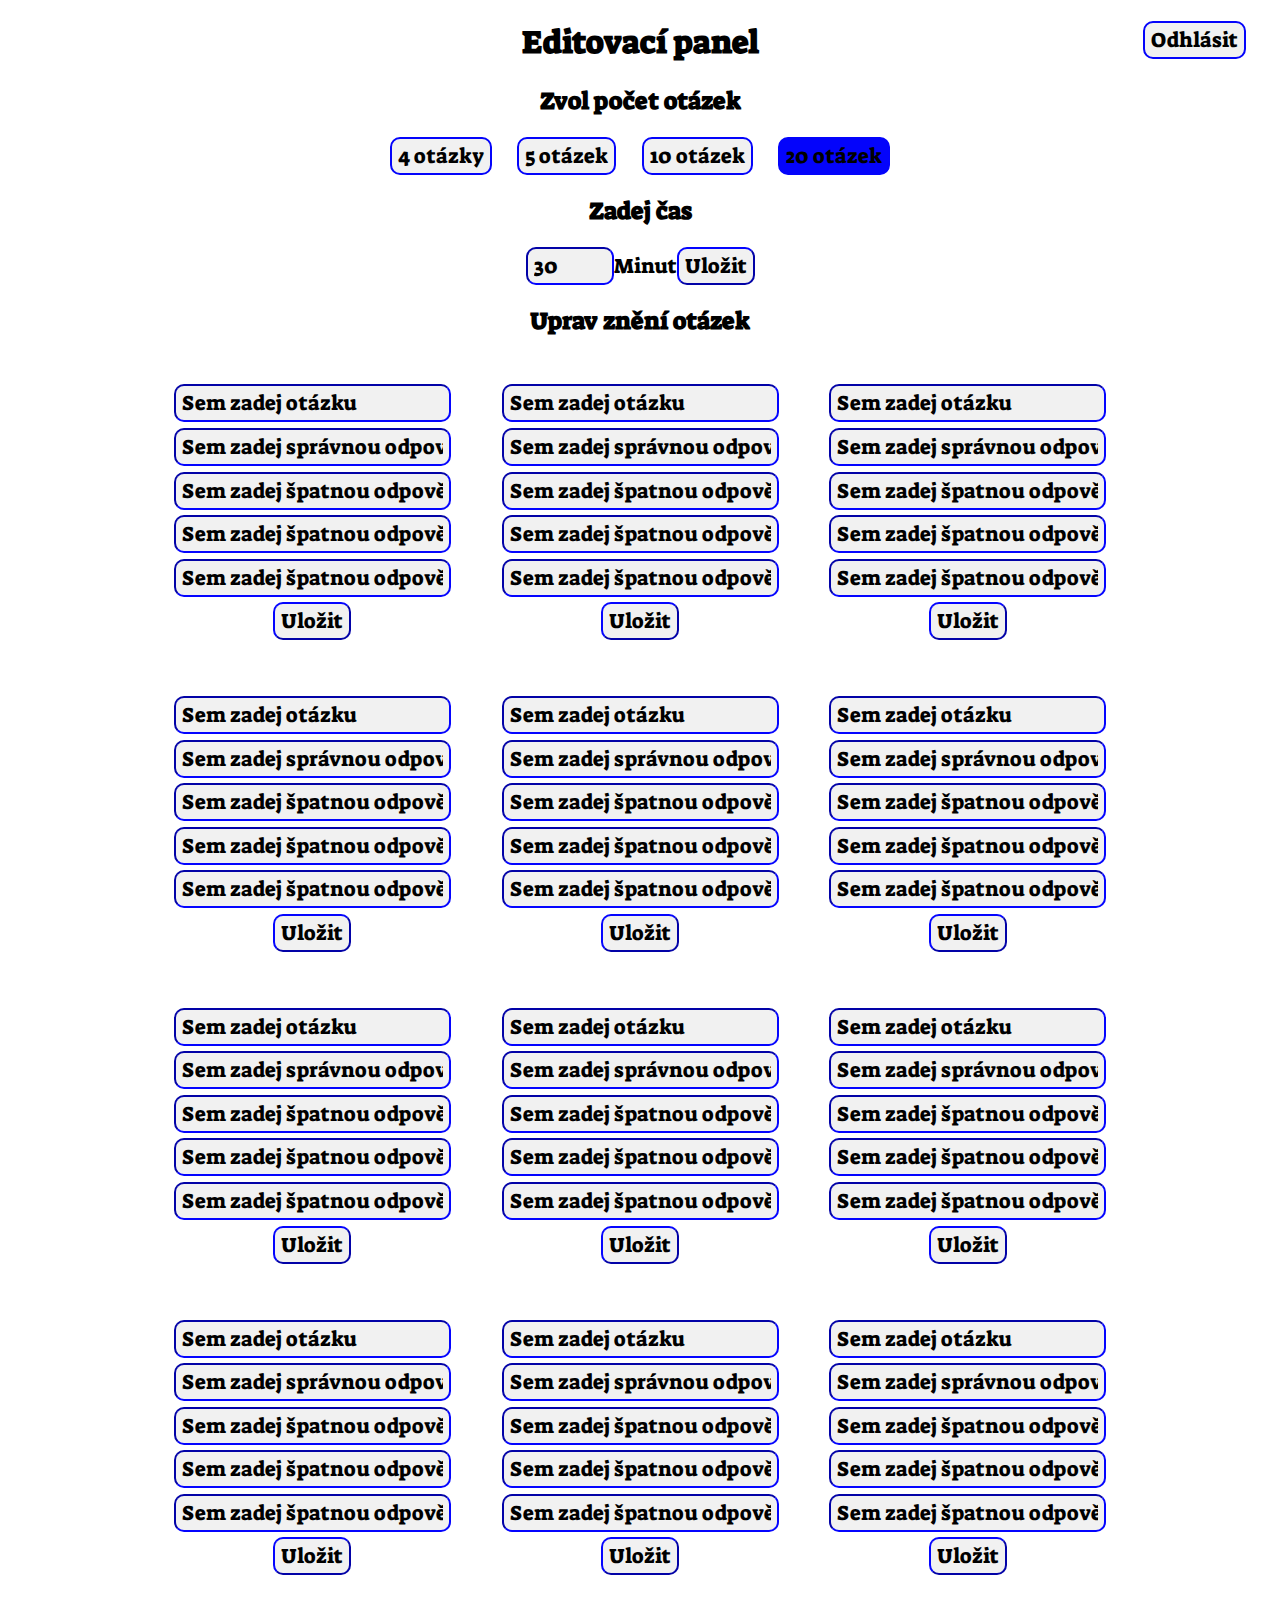
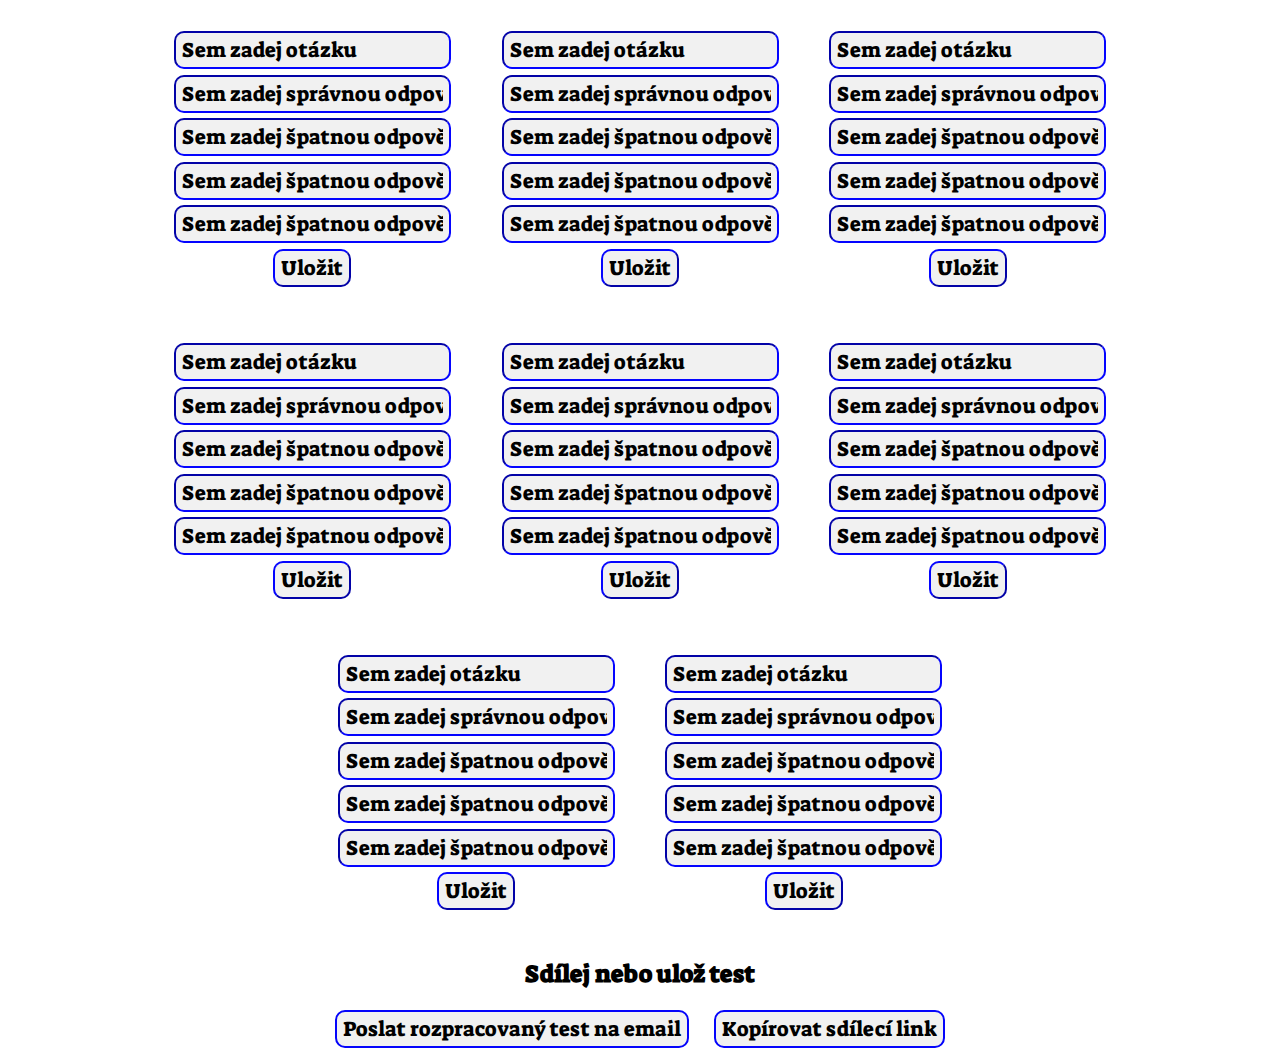
==== commit 01ea07fe: "commit 12" ====
--- a/Pages/edit.html
+++ b/Pages/edit.html
@@ -20,9 +20,9 @@
             <h2>Zvol počet otázek</h2>
             <div>
                 <div class="button"><span>4 otázky</span></div>
-                <div class="button checked"><span>5 otázek</span></div>
+                <div class="button"><span>5 otázek</span></div>
                 <div class="button"><span>10 otázek</span></div>
-                <div class="button"><span>20 otázek</span></div>
+                <div class="button checked"><span>20 otázek</span></div>
             </div>
         </div>
         <div class="timer">
@@ -36,7 +36,7 @@
         <div class="questiones">
             <h2>Uprav znění otázek</h2>
             <div>
-                <div>
+                <div class="shown">
                     <input type="text" maxlength="60" id="1-question" name="question" value="Sem zadej otázku">
                     <input type="text" id="1-right-answer" name="right-answer" value="Sem zadej správnou odpověď">
                     <input type="text" id="1-wrong-answer-1" name="wrong-answer" value="Sem zadej špatnou odpověď">
@@ -44,7 +44,7 @@
                     <input type="text" id="1-wrong-answer-3" name="wrong-answer" value="Sem zadej špatnou odpověď">
                     <input type="submit" value="Uložit">
                 </div>
-                <div>
+                <div class="shown">
                     <input type="text" maxlength="60" id="2-question" name="question" value="Sem zadej otázku">
                     <input type="text" id="2-right-answer" name="right-answer" value="Sem zadej správnou odpověď">
                     <input type="text" id="2-wrong-answer-1" name="wrong-answer" value="Sem zadej špatnou odpověď">
@@ -52,7 +52,7 @@
                     <input type="text" id="2-wrong-answer-3" name="wrong-answer" value="Sem zadej špatnou odpověď">
                     <input type="submit" value="Uložit">
                 </div>
-                <div>
+                <div class="shown">
                     <input type="text" maxlength="60" id="3-question" name="question" value="Sem zadej otázku">
                     <input type="text" id="3-right-answer" name="right-answer" value="Sem zadej správnou odpověď">
                     <input type="text" id="3-wrong-answer-1" name="wrong-answer" value="Sem zadej špatnou odpověď">
@@ -60,7 +60,7 @@
                     <input type="text" id="3-wrong-answer-3" name="wrong-answer" value="Sem zadej špatnou odpověď">
                     <input type="submit" value="Uložit">
                 </div>
-                <div>
+                <div class="shown">
                     <input type="text" maxlength="60" id="4-question" name="question" value="Sem zadej otázku">
                     <input type="text" id="4-right-answer" name="right-answer" value="Sem zadej správnou odpověď">
                     <input type="text" id="4-wrong-answer-1" name="wrong-answer" value="Sem zadej špatnou odpověď">
@@ -68,7 +68,7 @@
                     <input type="text" id="4-wrong-answer-3" name="wrong-answer" value="Sem zadej špatnou odpověď">
                     <input type="submit" value="Uložit">
                 </div>
-                <div>
+                <div class="shown">
                     <input type="text" maxlength="60" id="5-question" name="question" value="Sem zadej otázku">
                     <input type="text" id="5-right-answer" name="right-answer" value="Sem zadej správnou odpověď">
                     <input type="text" id="5-wrong-answer-1" name="wrong-answer" value="Sem zadej špatnou odpověď">
@@ -76,7 +76,7 @@
                     <input type="text" id="5-wrong-answer-3" name="wrong-answer" value="Sem zadej špatnou odpověď">
                     <input type="submit" value="Uložit">
                 </div>
-                <div>
+                <div class="shown">
                     <input type="text" maxlength="60" id="6-question" name="question" value="Sem zadej otázku">
                     <input type="text" id="6-right-answer" name="right-answer" value="Sem zadej správnou odpověď">
                     <input type="text" id="6-wrong-answer-1" name="wrong-answer" value="Sem zadej špatnou odpověď">
@@ -84,7 +84,7 @@
                     <input type="text" id="6-wrong-answer-3" name="wrong-answer" value="Sem zadej špatnou odpověď">
                     <input type="submit" value="Uložit">
                 </div>
-                <div>
+                <div class="shown">
                     <input type="text" maxlength="60" id="7-question" name="question" value="Sem zadej otázku">
                     <input type="text" id="7-right-answer" name="right-answer" value="Sem zadej správnou odpověď">
                     <input type="text" id="7-wrong-answer-1" name="wrong-answer" value="Sem zadej špatnou odpověď">
@@ -92,7 +92,7 @@
                     <input type="text" id="7-wrong-answer-3" name="wrong-answer" value="Sem zadej špatnou odpověď">
                     <input type="submit" value="Uložit">
                 </div>
-                <div>
+                <div class="shown">
                     <input type="text" maxlength="60" id="8-question" name="question" value="Sem zadej otázku">
                     <input type="text" id="8-right-answer" name="right-answer" value="Sem zadej správnou odpověď">
                     <input type="text" id="8-wrong-answer-1" name="wrong-answer" value="Sem zadej špatnou odpověď">
@@ -100,7 +100,7 @@
                     <input type="text" id="8-wrong-answer-3" name="wrong-answer" value="Sem zadej špatnou odpověď">
                     <input type="submit" value="Uložit">
                 </div>
-                <div>
+                <div class="shown">
                     <input type="text" maxlength="60" id="9-question" name="question" value="Sem zadej otázku">
                     <input type="text" id="9-right-answer" name="right-answer" value="Sem zadej správnou odpověď">
                     <input type="text" id="9-wrong-answer-1" name="wrong-answer" value="Sem zadej špatnou odpověď">
@@ -108,7 +108,7 @@
                     <input type="text" id="9-wrong-answer-3" name="wrong-answer" value="Sem zadej špatnou odpověď">
                     <input type="submit" value="Uložit">
                 </div>
-                <div>
+                <div class="shown">
                     <input type="text" maxlength="60" id="10-question" name="question" value="Sem zadej otázku">
                     <input type="text" id="10-right-answer" name="right-answer" value="Sem zadej správnou odpověď">
                     <input type="text" id="10-wrong-answer-1" name="wrong-answer" value="Sem zadej špatnou odpověď">
@@ -116,7 +116,7 @@
                     <input type="text" id="10-wrong-answer-3" name="wrong-answer" value="Sem zadej špatnou odpověď">
                     <input type="submit" value="Uložit">
                 </div>
-                <div>
+                <div class="shown">
                     <input type="text" maxlength="60" id="11-question" name="question" value="Sem zadej otázku">
                     <input type="text" id="11-right-answer" name="right-answer" value="Sem zadej správnou odpověď">
                     <input type="text" id="11-wrong-answer-1" name="wrong-answer" value="Sem zadej špatnou odpověď">
@@ -124,7 +124,7 @@
                     <input type="text" id="11-wrong-answer-3" name="wrong-answer" value="Sem zadej špatnou odpověď">
                     <input type="submit" value="Uložit">
                 </div>
-                <div>
+                <div class="shown">
                     <input type="text" maxlength="60" id="12-question" name="question" value="Sem zadej otázku">
                     <input type="text" id="12-right-answer" name="right-answer" value="Sem zadej správnou odpověď">
                     <input type="text" id="12-wrong-answer-1" name="wrong-answer" value="Sem zadej špatnou odpověď">
@@ -132,7 +132,7 @@
                     <input type="text" id="12-wrong-answer-3" name="wrong-answer" value="Sem zadej špatnou odpověď">
                     <input type="submit" value="Uložit">
                 </div>
-                <div>
+                <div class="shown">
                     <input type="text" maxlength="60" id="13-question" name="question" value="Sem zadej otázku">
                     <input type="text" id="13-right-answer" name="right-answer" value="Sem zadej správnou odpověď">
                     <input type="text" id="13-wrong-answer-1" name="wrong-answer" value="Sem zadej špatnou odpověď">
@@ -140,7 +140,7 @@
                     <input type="text" id="13-wrong-answer-3" name="wrong-answer" value="Sem zadej špatnou odpověď">
                     <input type="submit" value="Uložit">
                 </div>
-                <div>
+                <div class="shown">
                     <input type="text" maxlength="60" id="14-question" name="question" value="Sem zadej otázku">
                     <input type="text" id="14-right-answer" name="right-answer" value="Sem zadej správnou odpověď">
                     <input type="text" id="14-wrong-answer-1" name="wrong-answer" value="Sem zadej špatnou odpověď">
@@ -148,7 +148,7 @@
                     <input type="text" id="14-wrong-answer-3" name="wrong-answer" value="Sem zadej špatnou odpověď">
                     <input type="submit" value="Uložit">
                 </div>
-                <div>
+                <div class="shown">
                     <input type="text" maxlength="60" id="15-question" name="question" value="Sem zadej otázku">
                     <input type="text" id="15-right-answer" name="right-answer" value="Sem zadej správnou odpověď">
                     <input type="text" id="15-wrong-answer-1" name="wrong-answer" value="Sem zadej špatnou odpověď">
@@ -156,7 +156,7 @@
                     <input type="text" id="15-wrong-answer-3" name="wrong-answer" value="Sem zadej špatnou odpověď">
                     <input type="submit" value="Uložit">
                 </div>
-                <div>
+                <div class="shown">
                     <input type="text" maxlength="60" id="16-question" name="question" value="Sem zadej otázku">
                     <input type="text" id="16-right-answer" name="right-answer" value="Sem zadej správnou odpověď">
                     <input type="text" id="16-wrong-answer-1" name="wrong-answer" value="Sem zadej špatnou odpověď">
@@ -164,7 +164,7 @@
                     <input type="text" id="16-wrong-answer-3" name="wrong-answer" value="Sem zadej špatnou odpověď">
                     <input type="submit" value="Uložit">
                 </div>
-                <div>
+                <div class="shown">
                     <input type="text" maxlength="60" id="17-question" name="question" value="Sem zadej otázku">
                     <input type="text" id="17-right-answer" name="right-answer" value="Sem zadej správnou odpověď">
                     <input type="text" id="17-wrong-answer-1" name="wrong-answer" value="Sem zadej špatnou odpověď">
@@ -172,7 +172,7 @@
                     <input type="text" id="17-wrong-answer-3" name="wrong-answer" value="Sem zadej špatnou odpověď">
                     <input type="submit" value="Uložit">
                 </div>
-                <div>
+                <div class="shown">
                     <input type="text" maxlength="60" id="18-question" name="question" value="Sem zadej otázku">
                     <input type="text" id="18-right-answer" name="right-answer" value="Sem zadej správnou odpověď">
                     <input type="text" id="18-wrong-answer-1" name="wrong-answer" value="Sem zadej špatnou odpověď">
@@ -180,7 +180,7 @@
                     <input type="text" id="18-wrong-answer-3" name="wrong-answer" value="Sem zadej špatnou odpověď">
                     <input type="submit" value="Uložit">
                 </div>
-                <div>
+                <div class="shown">
                     <input type="text" maxlength="60" id="19-question" name="question" value="Sem zadej otázku">
                     <input type="text" id="19-right-answer" name="right-answer" value="Sem zadej správnou odpověď">
                     <input type="text" id="19-wrong-answer-1" name="wrong-answer" value="Sem zadej špatnou odpověď">
@@ -188,7 +188,7 @@
                     <input type="text" id="19-wrong-answer-3" name="wrong-answer" value="Sem zadej špatnou odpověď">
                     <input type="submit" value="Uložit">
                 </div>
-                <div>
+                <div class="shown">
                     <input type="text" maxlength="60" id="20-question" name="question" value="Sem zadej otázku">
                     <input type="text" id="20-right-answer" name="right-answer" value="Sem zadej správnou odpověď">
                     <input type="text" id="20-wrong-answer-1" name="wrong-answer" value="Sem zadej špatnou odpověď">
@@ -206,6 +206,7 @@
             </div>
         </div>
     </div>
+    <a href="./Singup.html" class="button">Odhlásit</a>
 </body>
 
 </html>--- a/Styles/style-edit.css
+++ b/Styles/style-edit.css
@@ -55,9 +55,12 @@
 .questiones > div div {
     margin: 2% 2%;
     align-items: center;
-    display: flex;
+    display: none;
     flex-direction: column;
     height: fit-content;
+}
+.questiones .shown {
+    display: flex;
 }
 .questiones div div > * {
     margin: 1% auto;
@@ -71,8 +74,22 @@
     align-items: center;
     flex-direction: row;
 }
+body > .button {
+    position:   absolute;
+    top: 1em;
+    right: 1em;
+}
+a {
+    text-decoration: none;
+    color: black;
+}
 @media only screen and (max-width: 410px) {
     .button {
         font-size: 100%;
     }
 }
+@media only screen and (max-width: 500px) {
+    h1 {
+        margin-top: 2em;
+    }
+}
